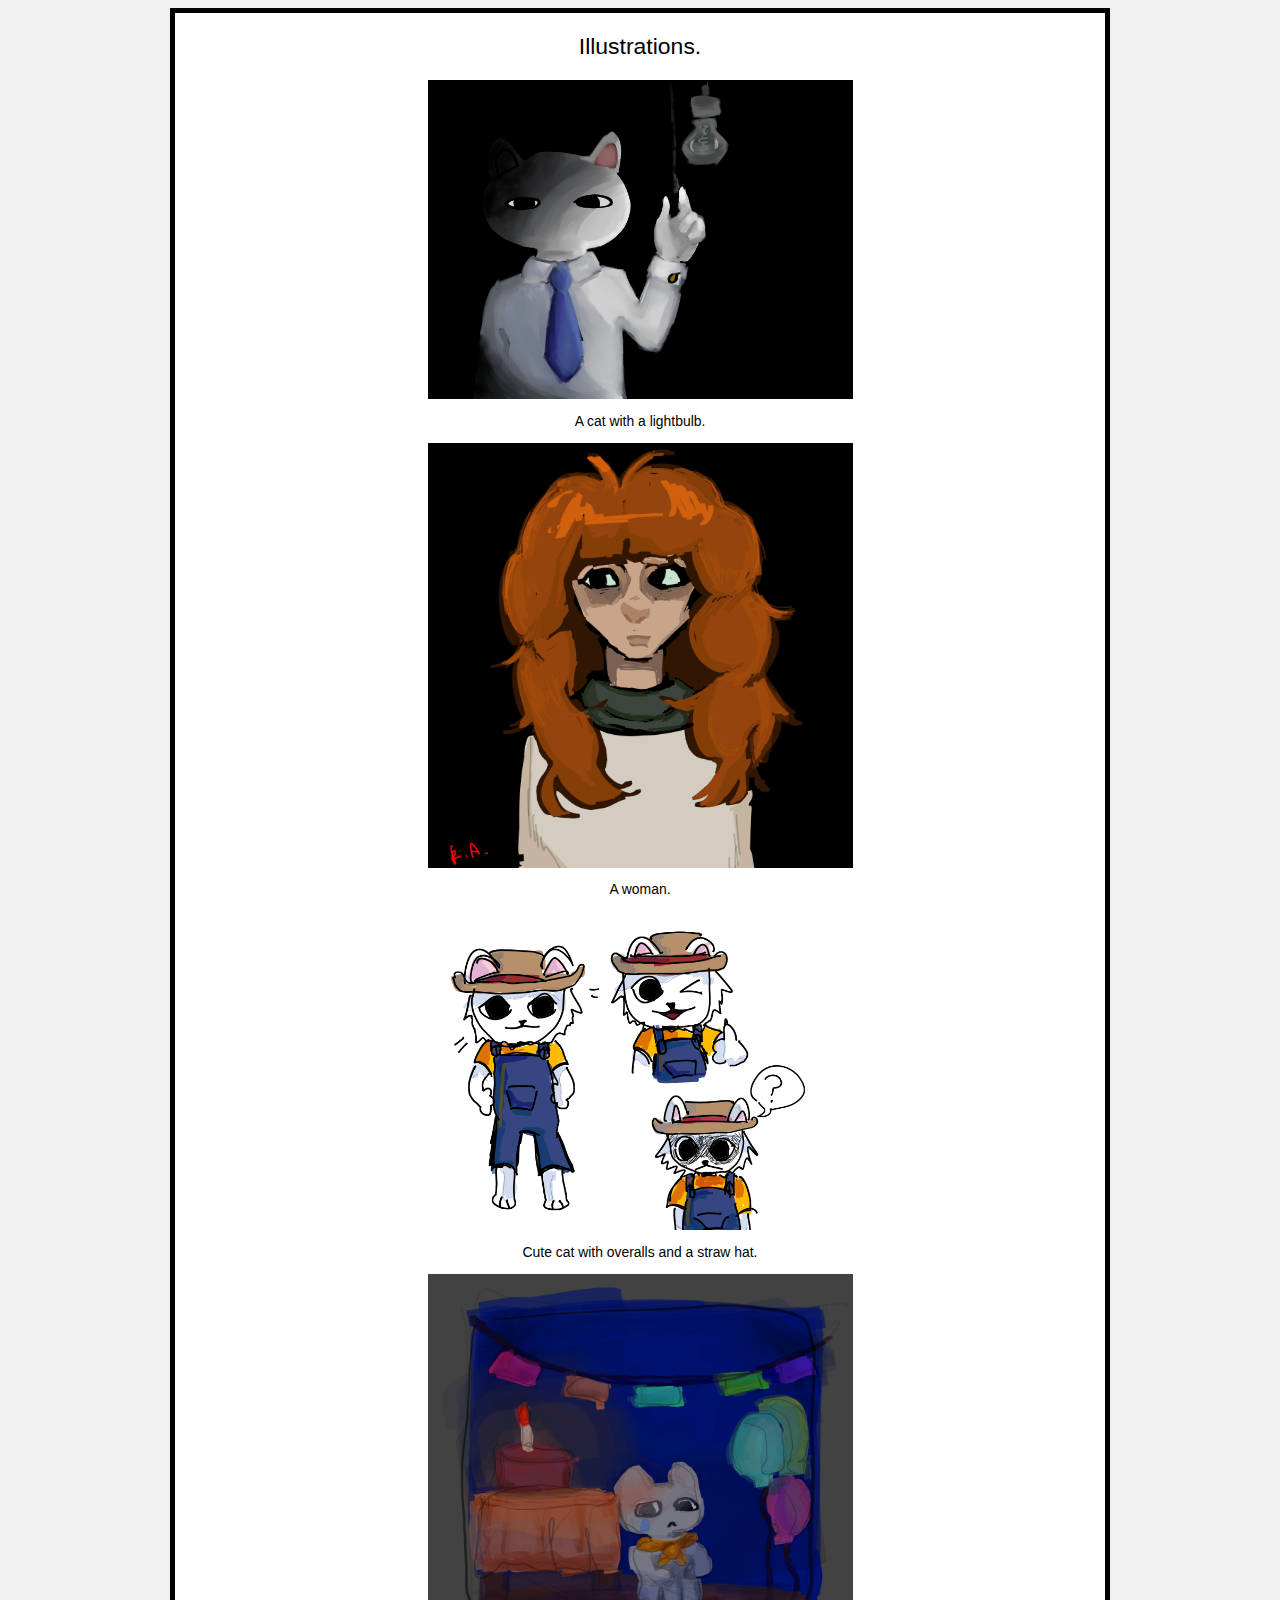
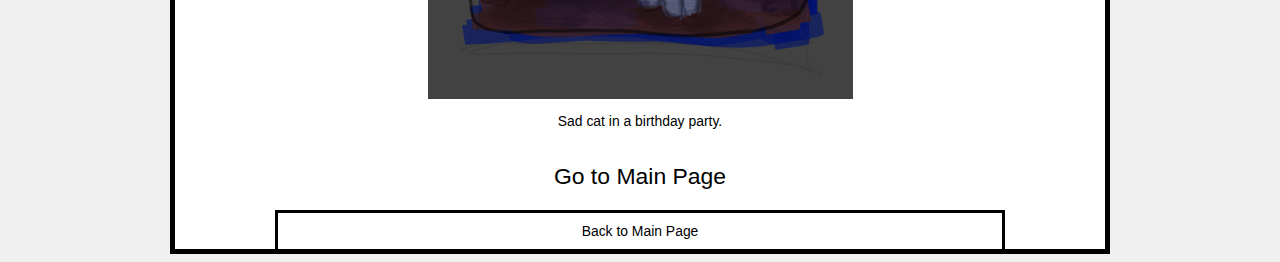
==== audrey1.html @ 6ac804ef "my art portfolio" ====
<!DOCTYPE html>
<html>
    <head>
        <meta charset="utf-8">
        <title>Illustrations</title>
        <link rel="stylesheet" href="CSS/audrey.css">
        <link rel="icon" href="Pictyres/hwy.png" type="image/x-icon">
    </head>
    <body>
    <div class="container">
    <article>
        <header>
        <h1>Illustrations.</h1>
        </header>
        <img src="Pictyres/cat.png" alt="depicts a cat with a lightbulb" class="center">
        <p>A cat with a lightbulb.</p>
        <img src="Pictyres/ginger gal.png" alt="woman" class="center">
        <p>A woman.</p>
        <img src="Pictyres/meow.png" alt="just a cat with a straw hat" class="center">
        <p>Cute cat with overalls and a straw hat.</p>
        <img src="Pictyres/sad.png" alt="sad cat in birthday party" class="center">
        <p>Sad cat in a birthday party.</p>
    </article>
        <div class="site-nav">
        <article>
        <footer>
        <h2>Go to Main Page</h2>
        <ul>
            <li><a href="audrey.html">Back to Main Page </a></li>
        </ul>
       </footer>
       </article>
       </div>
       </div>
    </body>
    </html>
---- CSS/audrey.css ----
html {
    background-color: rgb(240, 240, 240);
}
body {
    font-family: 'Gill Sans', 'Gill Sans MT', Calibri, 'Trebuchet MS', sans-serif;
    font-size: 87%;
}
.container {
    max-width: 940px;
    margin-left: auto;
    margin-right: auto;
    background-color: white;
    border: 5px solid black;
    padding-left: 40px;
    padding-right: 40px;
    box-sizing: border-box;
}
.center {
    display: block;
    margin-left: auto;
    margin-right: auto;
    width: 50%;
}
.site-nav {
    margin-top: 0;
}
.site-nav ul {
    margin: 0;
    padding: 0;
}
.site-nav a {
    text-decoration: none;
    color: rgb(0, 0, 0);
    padding: 10px 20px;
    border: 3px solid rgb(0, 0, 0);
    border-bottom: none;
    display: block;
}
.site-nav a:hover {
    background-color: grey;
}
.site-nav li {
    list-style: none;
    margin-left: 60px;
    margin-right: 60px;
}
/*slideshow*/
.image-banner {
    top: 10px;
    left: 100px;
    z-index: 10;
    margin-bottom: 30px;
    padding-bottom: 30px;
    position: relative;left: 155px;
}
.image-banner img {
    display:block;

}
.cycle-slideshow {
    margin-bottom: 30px;
    width: 100%;
    padding-bottom: 30px;
    box-sizing: border-box;
}
.slide {
    margin-bottom: 30px;
    box-sizing: border-box;
}
.slide-text {
    position: absolute;
    bottom: 0;
    background-color: rgba(128, 128, 128, 0.5);
    color: rgb(0, 0, 0);
    width: 100%;
    padding: 20px;
    box-sizing: border-box;
}
.slide-text h3 {
    margin: 0;
}
.slide-text p {
    color: rgb(0, 0, 0);
}
/*slideshow end*/
/*prev and next*/
.cycle-prev, .cycle-next {
    position:absolute;
    width: 20%;
    top: 30%;
    background-color: rgba(255, 255, 255, 0.881);
    color: rgb(0, 0, 0);
    padding: 1px 10px;
    display: block;
    cursor: pointer;
    font-size: 130%;
    z-index: 1000;
    opacity: 0;
    transition: opacity .5s;
}
.cycle-next {
    right: 7%;
}
.cycle-prev {
    right: 100%;
}
.cycle-slideshow:hover .cycle-prev,
.cycle-slideshow:hover .cycle-next {
    opacity: 1;
}
/*prev and next end*/
.content {
    border-top: 3px solid black;
    border-bottom: 3px solid black;
}
.fix {
    clear: both;
}
header h1 {
    margin: 0;
    font-weight: normal;
    text-align: center;
    font-size: 165%;
    font-weight: normal;
    padding-top: 20px;
    padding-bottom: 20px;
}
footer h1 {
    margin: 0;
    font-weight: normal;
    text-align: center;
    font-size: 165%;
    font-weight: normal;
    padding-top: 20px;
    padding-bottom: 20px;
}
p {
    text-align: center;
}
ul {
    text-align: center;
}
h2 {
    text-align: center;
}
h3 {
    text-align: center;
}
h4 {
    text-align: center;
}
footer h2 {
    margin: 0;
    font-weight: normal;
    text-align: center;
    font-size: 165%;
    font-weight: normal;
    padding-top: 20px;
    padding-bottom: 20px;
}
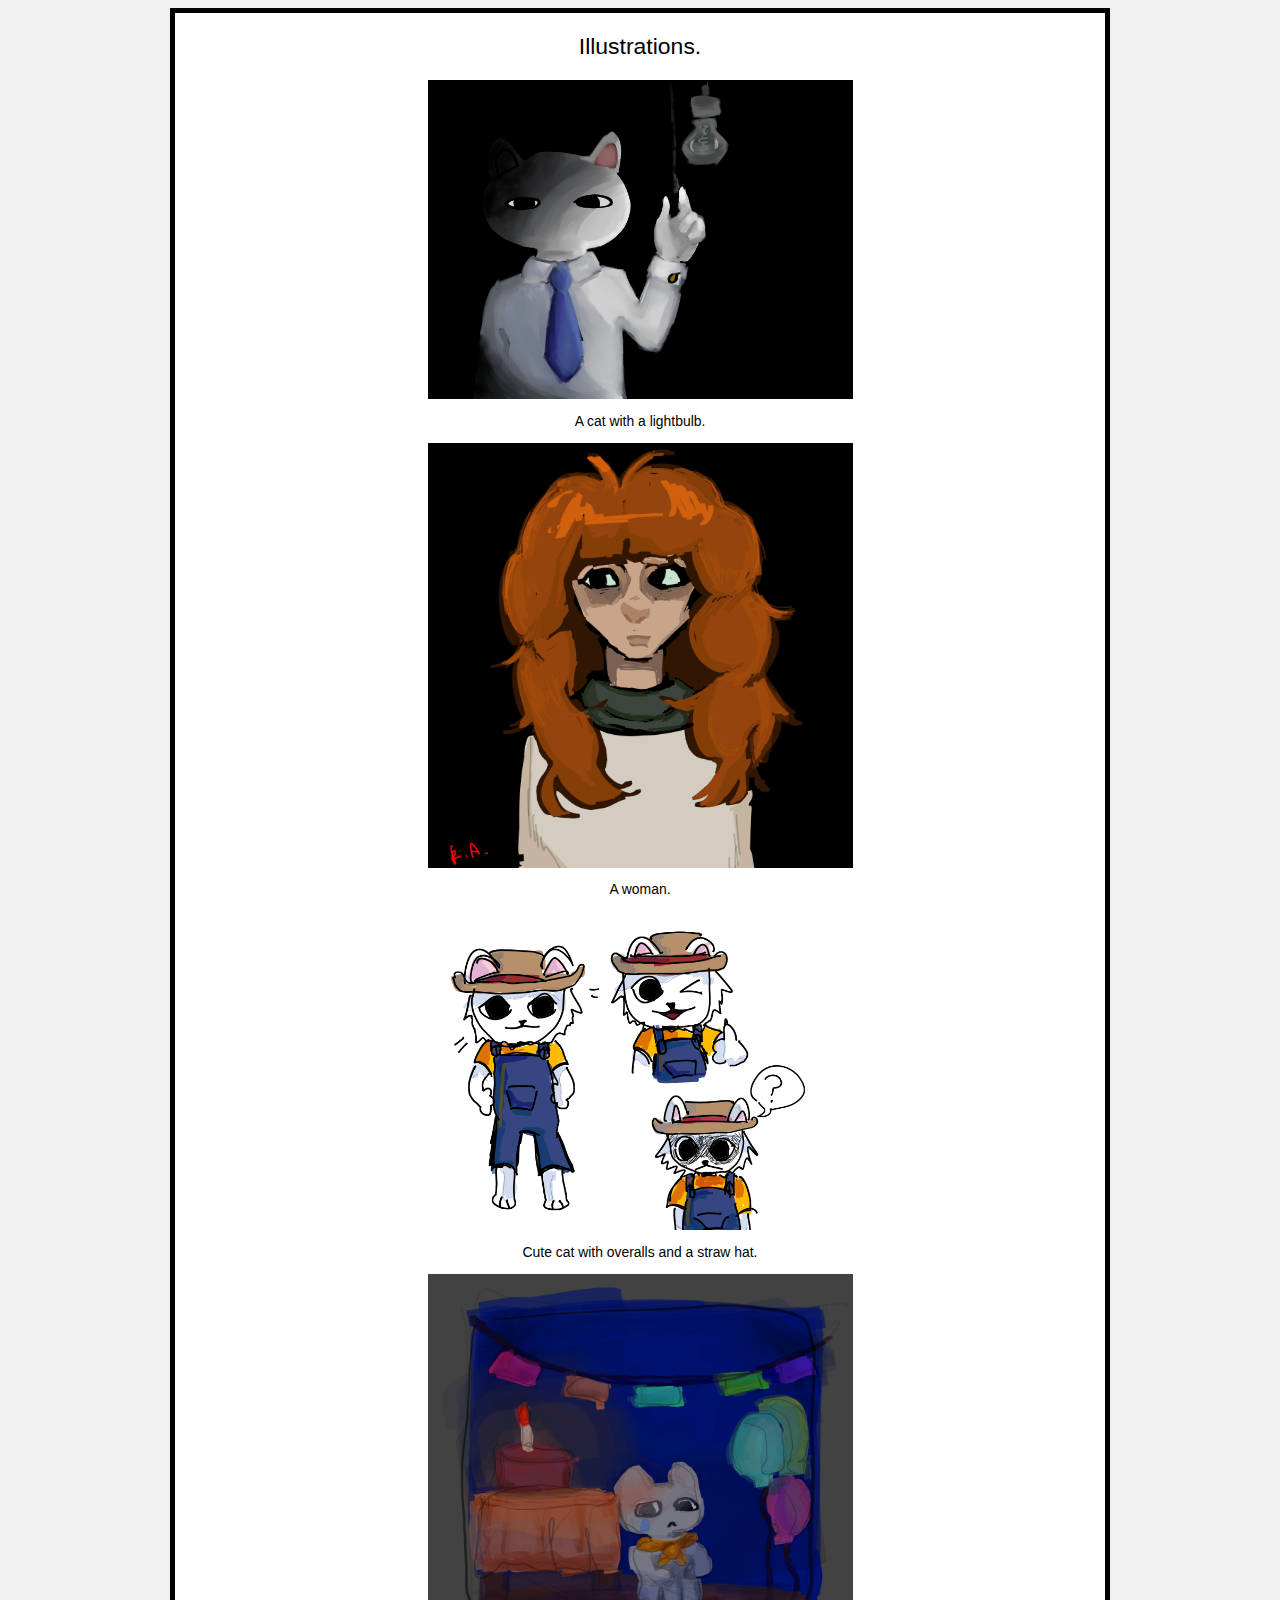
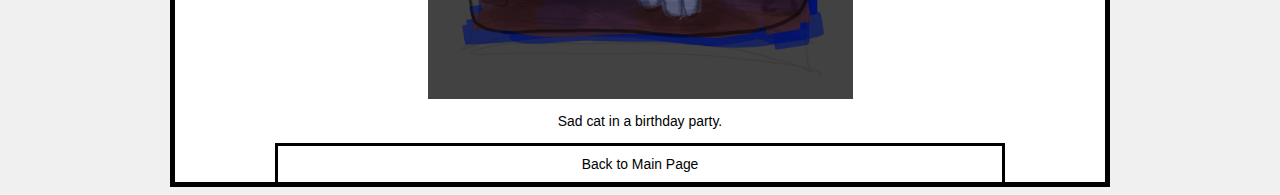
==== commit f1fd7550: "Update audrey1.html" ====
--- a/audrey1.html
+++ b/audrey1.html
@@ -24,13 +24,12 @@
         <div class="site-nav">
         <article>
         <footer>
-        <h2>Go to Main Page</h2>
         <ul>
-            <li><a href="audrey.html">Back to Main Page </a></li>
+            <li><a href="index.html">Back to Main Page </a></li>
         </ul>
        </footer>
        </article>
        </div>
        </div>
     </body>
-    </html>+    </html>
